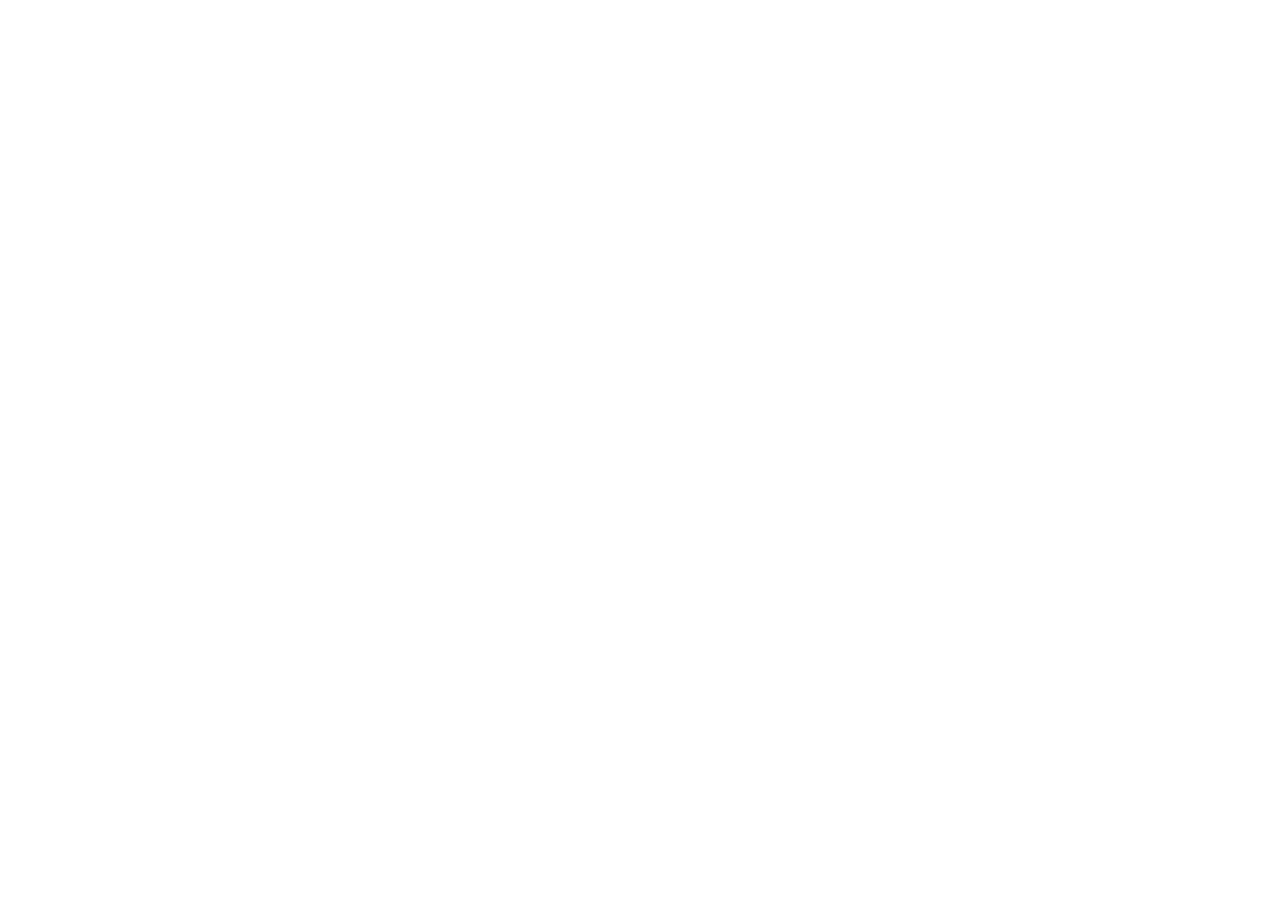
==== index.html @ 879669dd "V0" ====
<!DOCTYPE html>
<html lang="fr">
  <head>
    <meta charset="UTF-8" />
    <meta name="viewport" content="width=device-width, initial-scale=1.0" />
    <title>HUD Pokémon</title>
    <link rel="stylesheet" href="./css/style.css" />
  </head>
  <body>
    <div id="root"></div>
    <script type="module" src="./js/app.js"></script>
  </body>
</html>
---- css/style.css ----
/* ============================================================
   style.css — HUD Pokémon pour Owlbear Rodeo
   ============================================================ */

:root {
  --bleu-nuit: #1f2b4d;
  --bleu-panel: #2c3d70;
  --bleu-clair: #4a63a8;
  --jaune: #ffcb05;
  --rouge: #ee1515;
  --vert: #78c850;
  --texte: #1c1c1c;
  --texte-clair: #f5f5f5;
  --radius: 12px;
  font-family: "Segoe UI", "Trebuchet MS", sans-serif;
}

* {
  box-sizing: border-box;
}

body {
  margin: 0;
  background: transparent;
  color: var(--texte);
}

.chargement {
  padding: 24px;
  text-align: center;
  color: #666;
  font-size: 13px;
}

.texte-vide {
  color: #888;
  font-size: 12px;
  font-style: italic;
}

.app-hud {
  padding: 8px;
  max-width: 420px;
}

/* ---------- Onglets globaux ---------- */

.onglets-globaux {
  display: flex;
  gap: 4px;
  margin-bottom: 8px;
}

.onglet-global {
  flex: 1;
  padding: 6px 8px;
  border: none;
  border-radius: 8px;
  background: #e4e7ef;
  color: var(--texte);
  font-weight: 700;
  cursor: pointer;
  font-size: 13px;
}

.onglet-global.actif {
  background: var(--bleu-nuit);
  color: white;
}

.barre-gm {
  display: flex;
  align-items: center;
  justify-content: space-between;
  gap: 8px;
  background: #eef1fa;
  border-radius: 8px;
  padding: 6px 8px;
  margin-bottom: 8px;
  font-size: 12px;
}

.barre-gm select {
  margin-left: 4px;
}

/* ---------- Fiche dresseur ---------- */

.fiche-dresseur {
  background: white;
  border-radius: var(--radius);
  overflow: hidden;
  box-shadow: 0 2px 8px rgba(0, 0, 0, 0.15);
}

.entete-dresseur {
  display: flex;
  gap: 10px;
  align-items: center;
  background: linear-gradient(135deg, var(--bleu-nuit), var(--bleu-panel));
  color: var(--texte-clair);
  padding: 10px;
}

.portrait-conteneur {
  flex-shrink: 0;
}

.portrait {
  width: 52px;
  height: 52px;
  border-radius: 50%;
  border: 3px solid var(--jaune);
  object-fit: cover;
  background: #333;
}

.portrait-vide {
  display: flex;
  align-items: center;
  justify-content: center;
  font-size: 22px;
}

.entete-dresseur-info {
  flex: 1;
  min-width: 0;
}

.nom-dresseur,
.input-nom-dresseur {
  font-size: 16px;
  font-weight: 800;
  color: var(--texte-clair);
}

.input-nom-dresseur {
  background: rgba(255, 255, 255, 0.15);
  border: none;
  border-radius: 6px;
  padding: 2px 6px;
  width: 100%;
}

.sous-info-dresseur {
  font-size: 12px;
  opacity: 0.9;
  margin: 2px 0 4px;
  display: flex;
  align-items: center;
  gap: 4px;
  flex-wrap: wrap;
}

.input-mini {
  width: 40px;
  padding: 1px 3px;
  border-radius: 4px;
  border: none;
}

.input-role {
  flex: 1;
  min-width: 80px;
  padding: 1px 4px;
  border-radius: 4px;
  border: none;
}

/* ---------- Onglets internes ---------- */

.onglets {
  display: flex;
  border-bottom: 2px solid #eee;
}

.onglet {
  flex: 1;
  padding: 8px;
  border: none;
  background: #f7f8fc;
  cursor: pointer;
  font-weight: 700;
  font-size: 12px;
  color: #555;
}

.onglet.actif {
  background: white;
  color: var(--bleu-nuit);
  border-bottom: 3px solid var(--jaune);
}

/* ---------- Barre de PV ---------- */

.barre-pv-conteneur {
  position: relative;
  margin-top: 3px;
}

.barre-pv-conteneur.dresseur {
  max-width: 220px;
}

.barre-pv-fond {
  height: 8px;
  border-radius: 5px;
  background: rgba(255, 255, 255, 0.25);
  overflow: hidden;
}

.barre-pv-remplissage {
  height: 100%;
  transition: width 0.2s ease;
}

.barre-pv-texte {
  font-size: 10px;
  opacity: 0.9;
}

/* ---------- Équipe / cartes Pokémon ---------- */

.equipe-grille {
  padding: 8px;
  display: flex;
  flex-direction: column;
  gap: 8px;
}

.carte-pokemon {
  border: 1px solid #e2e2e2;
  border-radius: 10px;
  overflow: hidden;
  background: #fafbff;
}

.carte-pokemon.ko {
  opacity: 0.55;
  filter: grayscale(0.6);
}

.carte-pokemon-entete {
  display: flex;
  align-items: center;
  gap: 8px;
  padding: 6px 8px;
  cursor: pointer;
}

.sprite-conteneur {
  width: 44px;
  height: 44px;
  flex-shrink: 0;
}

.sprite-conteneur.petit {
  width: 36px;
  height: 36px;
}

.sprite {
  width: 100%;
  height: 100%;
  object-fit: contain;
  image-rendering: pixelated;
}

.sprite-vide {
  display: flex;
  align-items: center;
  justify-content: center;
  background: #eee;
  border-radius: 8px;
  color: #aaa;
  font-size: 18px;
}

.carte-pokemon-info {
  flex: 1;
  min-width: 0;
}

.carte-pokemon-nom {
  font-weight: 800;
  font-size: 13px;
  display: flex;
  align-items: center;
  gap: 6px;
}

.niveau {
  font-weight: 500;
  font-size: 11px;
  color: #777;
}

.carte-pokemon-types {
  display: flex;
  gap: 4px;
  margin: 2px 0;
}

.carte-pokemon-toggle {
  font-size: 11px;
  color: #999;
}

.badge-type {
  display: inline-block;
  padding: 1px 7px;
  border-radius: 10px;
  color: white;
  font-size: 10px;
  font-weight: 700;
  text-transform: uppercase;
}

.badge-statut {
  display: inline-block;
  padding: 1px 6px;
  border-radius: 8px;
  color: white;
  font-size: 9px;
  font-weight: 800;
}

.carte-pokemon-actions {
  display: flex;
  align-items: center;
  justify-content: space-between;
  gap: 6px;
  padding: 0 8px 8px;
}

.pv-rapides {
  display: flex;
  gap: 4px;
}

.btn {
  padding: 6px 10px;
  border-radius: 8px;
  border: none;
  font-weight: 700;
  font-size: 12px;
  cursor: pointer;
  color: white;
}

.btn-envoyer {
  background: var(--vert);
}

.btn-rappeler {
  background: #888;
}

.btn-mini {
  padding: 3px 7px;
  border-radius: 6px;
  border: 1px solid #ddd;
  background: white;
  font-size: 11px;
  cursor: pointer;
}

.btn-danger {
  color: var(--rouge);
  border-color: var(--rouge);
}

.btn-lien {
  background: none;
  border: none;
  color: var(--bleu-clair);
  font-size: 12px;
  font-weight: 700;
  cursor: pointer;
  padding: 6px 8px;
}

.btn-ajouter-pokemon {
  background: var(--jaune);
  color: #333;
}

.carte-pokemon-details {
  padding: 8px;
  border-top: 1px dashed #eee;
  background: #fdfdfd;
}

.grille-champs {
  display: grid;
  grid-template-columns: 1fr 1fr;
  gap: 6px;
  margin-bottom: 8px;
}

.grille-champs label {
  display: flex;
  flex-direction: column;
  font-size: 10px;
  font-weight: 700;
  color: #555;
  gap: 2px;
}

.grille-champs label.pleine-largeur {
  grid-column: 1 / -1;
}

.grille-champs input,
.grille-champs select,
.grille-champs textarea {
  padding: 4px 6px;
  border-radius: 6px;
  border: 1px solid #ddd;
  font-size: 12px;
}

.attaques-liste {
  display: flex;
  flex-direction: column;
  gap: 4px;
}

.attaque-ligne {
  display: flex;
  align-items: center;
  gap: 4px;
  font-size: 11px;
  flex-wrap: wrap;
}

.attaque-nom {
  width: 90px;
}

.attaque-degats,
.attaque-pp {
  width: 42px;
}

.attaque-nom-ro {
  font-weight: 700;
  width: 90px;
}

.attaque-degats-ro,
.attaque-pp-ro {
  color: #666;
}

/* ---------- Inventaire ---------- */

.inventaire {
  padding: 8px;
}

.inventaire-groupe h4 {
  margin: 6px 0 4px;
  font-size: 12px;
  color: var(--bleu-nuit);
  text-transform: uppercase;
  letter-spacing: 0.03em;
}

.inventaire-ligne {
  display: flex;
  align-items: center;
  gap: 6px;
  padding: 4px 0;
  font-size: 12px;
  border-bottom: 1px solid #f2f2f2;
}

.inv-nom {
  flex: 1;
}

.inv-qte {
  width: 50px;
}

.inv-nom-ro {
  flex: 1;
  font-weight: 600;
}

.inv-qte-ro {
  color: #777;
}

/* ---------- Pokédex ---------- */

.pokedex {
  padding: 8px;
}

.pokedex-grille {
  display: grid;
  grid-template-columns: 1fr 1fr;
  gap: 8px;
}

.pokedex-carte {
  border: 1px solid #eee;
  border-radius: 8px;
  padding: 6px;
  text-align: center;
  font-size: 11px;
}

.pokedex-carte.capture {
  background: #f1fbf0;
  border-color: var(--vert);
}

.pokedex-nom,
.pokedex-nom-ro {
  font-weight: 700;
  margin: 2px 0;
}

.pokedex-desc {
  font-size: 10px;
  color: #777;
  margin: 4px 0 0;
}

.pokedex-statut {
  display: block;
  font-size: 10px;
  margin-top: 2px;
}

/* ---------- Dés ---------- */

.panneau-des {
  padding: 8px;
  display: flex;
  flex-direction: column;
  gap: 10px;
}

.carte-demande-de {
  background: var(--jaune);
  border-radius: 10px;
  padding: 10px;
  text-align: center;
  font-size: 13px;
}

.carte-gm-des {
  background: white;
  border-radius: 10px;
  padding: 10px;
  box-shadow: 0 1px 4px rgba(0, 0, 0, 0.1);
}

.carte-gm-des h4 {
  margin: 0 0 6px;
  font-size: 12px;
}

.journal-des {
  background: white;
  border-radius: 10px;
  padding: 10px;
  max-height: 220px;
  overflow-y: auto;
}

.journal-des h4 {
  margin: 0 0 6px;
  font-size: 12px;
}

.ligne-journal {
  font-size: 11px;
  padding: 4px 0;
  border-bottom: 1px solid #f2f2f2;
}

.ligne-journal.resultat {
  color: #1c6b1c;
}

/* ---------- Réglages ---------- */

.reglages {
  padding: 10px;
  background: white;
  border-radius: 10px;
}

.ligne-reglage {
  display: flex;
  flex-direction: column;
  font-size: 12px;
  font-weight: 700;
  gap: 4px;
  max-width: 160px;
}

.texte-aide {
  font-size: 11px;
  color: #888;
  margin-top: 6px;
}
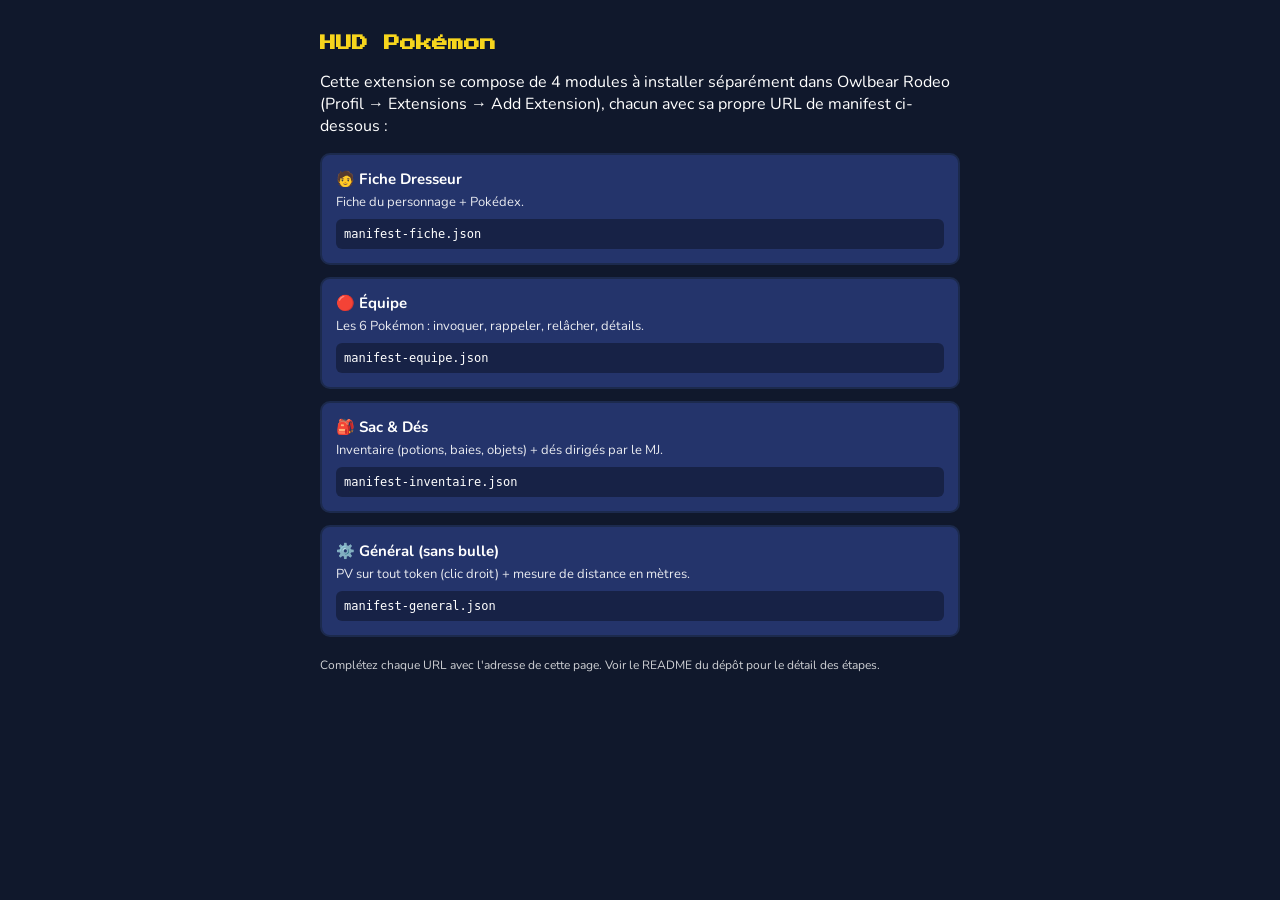
==== commit 8fcb5c89: "v0.1" ====
--- a/index.html
+++ b/index.html
@@ -3,11 +3,83 @@
   <head>
     <meta charset="UTF-8" />
     <meta name="viewport" content="width=device-width, initial-scale=1.0" />
-    <title>HUD Pokémon</title>
+    <title>HUD Pokémon — Extensions Owlbear Rodeo</title>
     <link rel="stylesheet" href="./css/style.css" />
+    <style>
+      body {
+        background: var(--bleu-nuit);
+        padding: 24px;
+      }
+      .page {
+        max-width: 640px;
+        margin: 0 auto;
+        color: white;
+      }
+      h1 {
+        font-family: "Press Start 2P", monospace;
+        font-size: 16px;
+        color: var(--jaune);
+        margin-bottom: 20px;
+      }
+      .liste-manifests {
+        display: flex;
+        flex-direction: column;
+        gap: 12px;
+      }
+      .manifest-item {
+        background: var(--bleu-panel);
+        border-radius: 10px;
+        padding: 14px;
+        border: 2px solid var(--bleu-fonce);
+      }
+      .manifest-item h2 {
+        margin: 0 0 4px;
+        font-size: 15px;
+      }
+      .manifest-item p {
+        margin: 0 0 8px;
+        font-size: 13px;
+        opacity: 0.9;
+      }
+      .manifest-item code {
+        display: block;
+        background: rgba(0, 0, 0, 0.35);
+        padding: 8px;
+        border-radius: 6px;
+        font-size: 12px;
+        word-break: break-all;
+      }
+    </style>
   </head>
   <body>
-    <div id="root"></div>
-    <script type="module" src="./js/app.js"></script>
+    <div class="page">
+      <h1>HUD Pokémon</h1>
+      <p>Cette extension se compose de 4 modules à installer séparément dans Owlbear Rodeo (Profil → Extensions → Add Extension), chacun avec sa propre URL de manifest ci-dessous :</p>
+      <div class="liste-manifests">
+        <div class="manifest-item">
+          <h2>🧑 Fiche Dresseur</h2>
+          <p>Fiche du personnage + Pokédex.</p>
+          <code>manifest-fiche.json</code>
+        </div>
+        <div class="manifest-item">
+          <h2>🔴 Équipe</h2>
+          <p>Les 6 Pokémon : invoquer, rappeler, relâcher, détails.</p>
+          <code>manifest-equipe.json</code>
+        </div>
+        <div class="manifest-item">
+          <h2>🎒 Sac &amp; Dés</h2>
+          <p>Inventaire (potions, baies, objets) + dés dirigés par le MJ.</p>
+          <code>manifest-inventaire.json</code>
+        </div>
+        <div class="manifest-item">
+          <h2>⚙️ Général (sans bulle)</h2>
+          <p>PV sur tout token (clic droit) + mesure de distance en mètres.</p>
+          <code>manifest-general.json</code>
+        </div>
+      </div>
+      <p style="margin-top:20px;font-size:12px;opacity:0.8">
+        Complétez chaque URL avec l'adresse de cette page. Voir le README du dépôt pour le détail des étapes.
+      </p>
+    </div>
   </body>
 </html>
--- a/css/style.css
+++ b/css/style.css
@@ -1,18 +1,22 @@
 /* ============================================================
-   style.css — HUD Pokémon pour Owlbear Rodeo
+   style.css — HUD Pokémon, inspiré des menus Pokémon sur DS
    ============================================================ */
 
+@import url("https://fonts.googleapis.com/css2?family=Press+Start+2P&family=Nunito:wght@500;700;800&display=swap");
+
 :root {
-  --bleu-nuit: #1f2b4d;
-  --bleu-panel: #2c3d70;
-  --bleu-clair: #4a63a8;
-  --jaune: #ffcb05;
-  --rouge: #ee1515;
-  --vert: #78c850;
+  --bleu-nuit: #10182c;
+  --bleu-fonce: #1c2a4d;
+  --bleu-panel: #24346b;
+  --bleu-clair: #5b7fdb;
+  --jaune: #f7d51d;
+  --jaune-fonce: #d9a400;
+  --rouge: #e8432b;
+  --vert: #6abe30;
+  --blanc-creme: #f4f1e6;
   --texte: #1c1c1c;
-  --texte-clair: #f5f5f5;
-  --radius: 12px;
-  font-family: "Segoe UI", "Trebuchet MS", sans-serif;
+  --radius: 10px;
+  font-family: "Nunito", "Segoe UI", sans-serif;
 }
 
 * {
@@ -26,80 +30,111 @@
 }
 
 .chargement {
-  padding: 24px;
+  padding: 30px 16px;
   text-align: center;
-  color: #666;
-  font-size: 13px;
+  color: #eee;
+  font-size: 12px;
+  background: var(--bleu-nuit);
+  border-radius: var(--radius);
+  margin: 8px;
+}
+
+.chargement.erreur {
+  color: #ffb3a7;
+  background: #3a1414;
+}
+
+.pokeball-spin {
+  width: 26px;
+  height: 26px;
+  margin: 0 auto 10px;
+  border-radius: 50%;
+  background: linear-gradient(180deg, var(--rouge) 0%, var(--rouge) 48%, white 48%, white 52%, #eee 52%, #eee 100%);
+  border: 2px solid #1c1c1c;
+  animation: giro 1s linear infinite;
+}
+
+@keyframes giro {
+  to {
+    transform: rotate(360deg);
+  }
 }
 
 .texte-vide {
   color: #888;
   font-size: 12px;
   font-style: italic;
-}
+  padding: 6px 2px;
+}
+
+/* ---------- Fenêtre principale façon DS ---------- */
 
 .app-hud {
   padding: 8px;
   max-width: 420px;
-}
-
-/* ---------- Onglets globaux ---------- */
-
-.onglets-globaux {
-  display: flex;
-  gap: 4px;
-  margin-bottom: 8px;
-}
-
-.onglet-global {
-  flex: 1;
-  padding: 6px 8px;
-  border: none;
-  border-radius: 8px;
-  background: #e4e7ef;
-  color: var(--texte);
-  font-weight: 700;
-  cursor: pointer;
-  font-size: 13px;
-}
-
-.onglet-global.actif {
   background: var(--bleu-nuit);
-  color: white;
-}
+  min-height: 100%;
+}
+
+.fenetre-ds {
+  border-radius: 14px;
+}
+
+.carte-ds {
+  background: var(--blanc-creme);
+  border: 3px solid var(--bleu-panel);
+  border-radius: 14px;
+  overflow: hidden;
+  box-shadow: 0 3px 0 rgba(0, 0, 0, 0.35);
+}
+
+.carte-ds.sans-entete {
+  padding: 8px;
+}
+
+.section-titre {
+  font-family: "Press Start 2P", monospace;
+  font-size: 10px;
+  color: var(--bleu-fonce);
+  letter-spacing: 0.02em;
+  padding: 6px 4px 8px;
+  border-bottom: 2px dashed #ccc4a8;
+  margin-bottom: 6px;
+}
+
+/* ---------- Barre GM (sélection de fiche) ---------- */
 
 .barre-gm {
   display: flex;
   align-items: center;
   justify-content: space-between;
   gap: 8px;
-  background: #eef1fa;
-  border-radius: 8px;
+  background: var(--bleu-panel);
+  color: white;
+  border-radius: 10px;
   padding: 6px 8px;
   margin-bottom: 8px;
   font-size: 12px;
+  border: 2px solid var(--bleu-fonce);
 }
 
 .barre-gm select {
   margin-left: 4px;
-}
-
-/* ---------- Fiche dresseur ---------- */
-
-.fiche-dresseur {
-  background: white;
-  border-radius: var(--radius);
-  overflow: hidden;
-  box-shadow: 0 2px 8px rgba(0, 0, 0, 0.15);
-}
+  border-radius: 6px;
+  border: none;
+  padding: 2px 4px;
+}
+
+/* ---------- Entête dresseur ---------- */
 
 .entete-dresseur {
   display: flex;
   gap: 10px;
   align-items: center;
-  background: linear-gradient(135deg, var(--bleu-nuit), var(--bleu-panel));
-  color: var(--texte-clair);
-  padding: 10px;
+  background: linear-gradient(135deg, var(--bleu-fonce), var(--bleu-panel));
+  color: white;
+  padding: 12px;
+  border-bottom: 3px solid var(--jaune);
 }
 
 .portrait-conteneur {
@@ -107,12 +142,13 @@
 }
 
 .portrait {
-  width: 52px;
-  height: 52px;
+  width: 54px;
+  height: 54px;
   border-radius: 50%;
   border: 3px solid var(--jaune);
   object-fit: cover;
   background: #333;
+  image-rendering: pixelated;
 }
 
 .portrait-vide {
@@ -129,83 +165,100 @@
 
 .nom-dresseur,
 .input-nom-dresseur {
-  font-size: 16px;
-  font-weight: 800;
-  color: var(--texte-clair);
+  font-family: "Press Start 2P", monospace;
+  font-size: 12px;
+  color: white;
 }
 
 .input-nom-dresseur {
-  background: rgba(255, 255, 255, 0.15);
+  background: rgba(0, 0, 0, 0.25);
   border: none;
   border-radius: 6px;
-  padding: 2px 6px;
+  padding: 4px 6px;
   width: 100%;
 }
 
 .sous-info-dresseur {
   font-size: 12px;
   opacity: 0.9;
-  margin: 2px 0 4px;
+  margin: 6px 0 6px;
   display: flex;
   align-items: center;
   gap: 4px;
   flex-wrap: wrap;
+  font-weight: 700;
 }
 
 .input-mini {
-  width: 40px;
-  padding: 1px 3px;
+  width: 42px;
+  padding: 2px 4px;
   border-radius: 4px;
   border: none;
 }
 
 .input-role {
   flex: 1;
-  min-width: 80px;
-  padding: 1px 4px;
+  min-width: 90px;
+  padding: 2px 4px;
   border-radius: 4px;
   border: none;
 }
 
-/* ---------- Onglets internes ---------- */
+/* ---------- Onglets ---------- */
 
 .onglets {
   display: flex;
-  border-bottom: 2px solid #eee;
+  gap: 4px;
+  margin-bottom: 8px;
 }
 
 .onglet {
   flex: 1;
   padding: 8px;
-  border: none;
-  background: #f7f8fc;
+  border: 2px solid var(--bleu-panel);
+  border-radius: 10px;
+  background: var(--bleu-fonce);
+  color: #cfd8f5;
   cursor: pointer;
-  font-weight: 700;
-  font-size: 12px;
-  color: #555;
+  font-weight: 800;
+  font-size: 12px;
 }
 
 .onglet.actif {
-  background: white;
+  background: var(--jaune);
   color: var(--bleu-nuit);
-  border-bottom: 3px solid var(--jaune);
-}
-
-/* ---------- Barre de PV ---------- */
+  border-color: var(--jaune-fonce);
+}
+
+/* ---------- Barre de PV (façon jeu vidéo : HP jaune, barre à droite) ---------- */
 
 .barre-pv-conteneur {
-  position: relative;
-  margin-top: 3px;
+  display: flex;
+  align-items: center;
+  gap: 5px;
+  margin-top: 4px;
 }
 
 .barre-pv-conteneur.dresseur {
-  max-width: 220px;
+  max-width: 240px;
+}
+
+.barre-pv-label {
+  font-family: "Press Start 2P", monospace;
+  font-size: 8px;
+  background: var(--jaune);
+  color: var(--bleu-nuit);
+  padding: 2px 4px;
+  border-radius: 3px;
+  flex-shrink: 0;
 }
 
 .barre-pv-fond {
+  flex: 1;
   height: 8px;
   border-radius: 5px;
-  background: rgba(255, 255, 255, 0.25);
+  background: rgba(0, 0, 0, 0.5);
+  border: 1px solid rgba(255, 255, 255, 0.3);
   overflow: hidden;
 }
 
@@ -217,22 +270,24 @@
 .barre-pv-texte {
   font-size: 10px;
   opacity: 0.9;
+  flex-shrink: 0;
+  min-width: 44px;
+  text-align: right;
 }
 
 /* ---------- Équipe / cartes Pokémon ---------- */
 
 .equipe-grille {
-  padding: 8px;
   display: flex;
   flex-direction: column;
   gap: 8px;
 }
 
 .carte-pokemon {
-  border: 1px solid #e2e2e2;
-  border-radius: 10px;
+  border: 2px solid var(--bleu-panel);
+  border-radius: 12px;
   overflow: hidden;
-  background: #fafbff;
+  background: white;
 }
 
 .carte-pokemon.ko {
@@ -246,12 +301,16 @@
   gap: 8px;
   padding: 6px 8px;
   cursor: pointer;
+  background: #eef0fa;
 }
 
 .sprite-conteneur {
-  width: 44px;
-  height: 44px;
+  width: 46px;
+  height: 46px;
   flex-shrink: 0;
+  background: #fff;
+  border-radius: 8px;
+  border: 1px solid #ddd;
 }
 
 .sprite-conteneur.petit {
@@ -290,15 +349,18 @@
 }
 
 .niveau {
-  font-weight: 500;
-  font-size: 11px;
+  font-weight: 700;
+  font-size: 10px;
   color: #777;
+  background: #e2e2e2;
+  padding: 1px 5px;
+  border-radius: 4px;
 }
 
 .carte-pokemon-types {
   display: flex;
   gap: 4px;
-  margin: 2px 0;
+  margin: 3px 0;
 }
 
 .carte-pokemon-toggle {
@@ -308,12 +370,13 @@
 
 .badge-type {
   display: inline-block;
-  padding: 1px 7px;
-  border-radius: 10px;
+  padding: 2px 7px;
+  border-radius: 4px;
   color: white;
-  font-size: 10px;
-  font-weight: 700;
+  font-size: 9px;
+  font-weight: 800;
   text-transform: uppercase;
+  border-bottom: 2px solid rgba(0, 0, 0, 0.25);
 }
 
 .badge-statut {
@@ -330,7 +393,7 @@
   align-items: center;
   justify-content: space-between;
   gap: 6px;
-  padding: 0 8px 8px;
+  padding: 6px 8px;
 }
 
 .pv-rapides {
@@ -339,13 +402,19 @@
 }
 
 .btn {
-  padding: 6px 10px;
+  padding: 7px 10px;
   border-radius: 8px;
   border: none;
-  font-weight: 700;
+  font-weight: 800;
   font-size: 12px;
   cursor: pointer;
   color: white;
+  border-bottom: 3px solid rgba(0, 0, 0, 0.25);
+}
+
+.btn:active {
+  border-bottom-width: 1px;
+  transform: translateY(2px);
 }
 
 .btn-envoyer {
@@ -353,21 +422,27 @@
 }
 
 .btn-rappeler {
-  background: #888;
+  background: #6b7594;
 }
 
 .btn-mini {
-  padding: 3px 7px;
+  padding: 3px 8px;
   border-radius: 6px;
-  border: 1px solid #ddd;
+  border: 1px solid #ccc;
   background: white;
   font-size: 11px;
   cursor: pointer;
+  font-weight: 700;
 }
 
 .btn-danger {
   color: var(--rouge);
   border-color: var(--rouge);
+}
+
+.btn-relacher {
+  width: 100%;
+  margin-top: 6px;
 }
 
 .btn-lien {
@@ -375,19 +450,19 @@
   border: none;
   color: var(--bleu-clair);
   font-size: 12px;
-  font-weight: 700;
+  font-weight: 800;
   cursor: pointer;
-  padding: 6px 8px;
+  padding: 6px 4px;
 }
 
 .btn-ajouter-pokemon {
   background: var(--jaune);
-  color: #333;
+  color: var(--bleu-nuit);
 }
 
 .carte-pokemon-details {
   padding: 8px;
-  border-top: 1px dashed #eee;
+  border-top: 2px dashed #eee;
   background: #fdfdfd;
 }
 
@@ -402,7 +477,7 @@
   display: flex;
   flex-direction: column;
   font-size: 10px;
-  font-weight: 700;
+  font-weight: 800;
   color: #555;
   gap: 2px;
 }
@@ -420,6 +495,52 @@
   font-size: 12px;
 }
 
+.caracteristiques-grille {
+  display: grid;
+  grid-template-columns: repeat(5, 1fr);
+  gap: 4px;
+  margin-bottom: 8px;
+  background: #eef0fa;
+  border-radius: 8px;
+  padding: 6px;
+}
+
+.caracteristiques-grille.lecture {
+  grid-template-columns: repeat(5, 1fr);
+}
+
+.carac-champ {
+  display: flex;
+  flex-direction: column;
+  font-size: 8px;
+  font-weight: 800;
+  color: #556;
+  text-align: center;
+  gap: 2px;
+}
+
+.carac-champ input {
+  width: 100%;
+  text-align: center;
+  border-radius: 4px;
+  border: 1px solid #ccc;
+  font-size: 11px;
+  padding: 2px;
+}
+
+.carac-champ-ro {
+  display: flex;
+  flex-direction: column;
+  font-size: 9px;
+  color: #556;
+  text-align: center;
+}
+
+.carac-champ-ro strong {
+  font-size: 13px;
+  color: var(--bleu-fonce);
+}
+
 .attaques-liste {
   display: flex;
   flex-direction: column;
@@ -432,48 +553,49 @@
   gap: 4px;
   font-size: 11px;
   flex-wrap: wrap;
+  background: #f7f8fc;
+  border-radius: 6px;
+  padding: 4px 6px;
 }
 
 .attaque-nom {
-  width: 90px;
+  width: 88px;
 }
 
 .attaque-degats,
 .attaque-pp {
-  width: 42px;
+  width: 40px;
 }
 
 .attaque-nom-ro {
-  font-weight: 700;
-  width: 90px;
+  font-weight: 800;
+  width: 88px;
 }
 
 .attaque-degats-ro,
 .attaque-pp-ro {
   color: #666;
+  font-weight: 600;
 }
 
 /* ---------- Inventaire ---------- */
-
-.inventaire {
-  padding: 8px;
-}
 
 .inventaire-groupe h4 {
   margin: 6px 0 4px;
-  font-size: 12px;
-  color: var(--bleu-nuit);
+  font-size: 11px;
+  color: var(--bleu-fonce);
   text-transform: uppercase;
   letter-spacing: 0.03em;
+  font-weight: 800;
 }
 
 .inventaire-ligne {
   display: flex;
   align-items: center;
   gap: 6px;
-  padding: 4px 0;
-  font-size: 12px;
-  border-bottom: 1px solid #f2f2f2;
+  padding: 5px 4px;
+  font-size: 12px;
+  border-bottom: 1px solid #eee;
 }
 
 .inv-nom {
@@ -486,18 +608,15 @@
 
 .inv-nom-ro {
   flex: 1;
-  font-weight: 600;
+  font-weight: 700;
 }
 
 .inv-qte-ro {
   color: #777;
+  font-weight: 700;
 }
 
 /* ---------- Pokédex ---------- */
-
-.pokedex {
-  padding: 8px;
-}
 
 .pokedex-grille {
   display: grid;
@@ -506,22 +625,23 @@
 }
 
 .pokedex-carte {
-  border: 1px solid #eee;
-  border-radius: 8px;
+  border: 2px solid #eee;
+  border-radius: 10px;
   padding: 6px;
   text-align: center;
   font-size: 11px;
+  background: #fafbff;
 }
 
 .pokedex-carte.capture {
-  background: #f1fbf0;
+  background: #eefaea;
   border-color: var(--vert);
 }
 
 .pokedex-nom,
 .pokedex-nom-ro {
-  font-weight: 700;
-  margin: 2px 0;
+  font-weight: 800;
+  margin: 3px 0;
 }
 
 .pokedex-desc {
@@ -534,12 +654,12 @@
   display: block;
   font-size: 10px;
   margin-top: 2px;
+  font-weight: 700;
 }
 
 /* ---------- Dés ---------- */
 
 .panneau-des {
-  padding: 8px;
   display: flex;
   flex-direction: column;
   gap: 10px;
@@ -547,26 +667,29 @@
 
 .carte-demande-de {
   background: var(--jaune);
+  border: 2px solid var(--jaune-fonce);
   border-radius: 10px;
   padding: 10px;
   text-align: center;
   font-size: 13px;
+  font-weight: 700;
+  color: var(--bleu-nuit);
 }
 
 .carte-gm-des {
-  background: white;
+  background: #eef0fa;
   border-radius: 10px;
   padding: 10px;
-  box-shadow: 0 1px 4px rgba(0, 0, 0, 0.1);
 }
 
 .carte-gm-des h4 {
   margin: 0 0 6px;
   font-size: 12px;
+  color: var(--bleu-fonce);
 }
 
 .journal-des {
-  background: white;
+  background: #f7f8fc;
   border-radius: 10px;
   padding: 10px;
   max-height: 220px;
@@ -576,33 +699,40 @@
 .journal-des h4 {
   margin: 0 0 6px;
   font-size: 12px;
+  color: var(--bleu-fonce);
 }
 
 .ligne-journal {
   font-size: 11px;
   padding: 4px 0;
-  border-bottom: 1px solid #f2f2f2;
+  border-bottom: 1px solid #e6e6e6;
 }
 
 .ligne-journal.resultat {
   color: #1c6b1c;
+  font-weight: 700;
 }
 
 /* ---------- Réglages ---------- */
 
 .reglages {
-  padding: 10px;
-  background: white;
-  border-radius: 10px;
+  padding: 4px;
 }
 
 .ligne-reglage {
   display: flex;
   flex-direction: column;
   font-size: 12px;
-  font-weight: 700;
+  font-weight: 800;
   gap: 4px;
-  max-width: 160px;
+  max-width: 180px;
+  color: var(--bleu-fonce);
+}
+
+.ligne-reglage input {
+  padding: 4px 6px;
+  border-radius: 6px;
+  border: 1px solid #ccc;
 }
 
 .texte-aide {
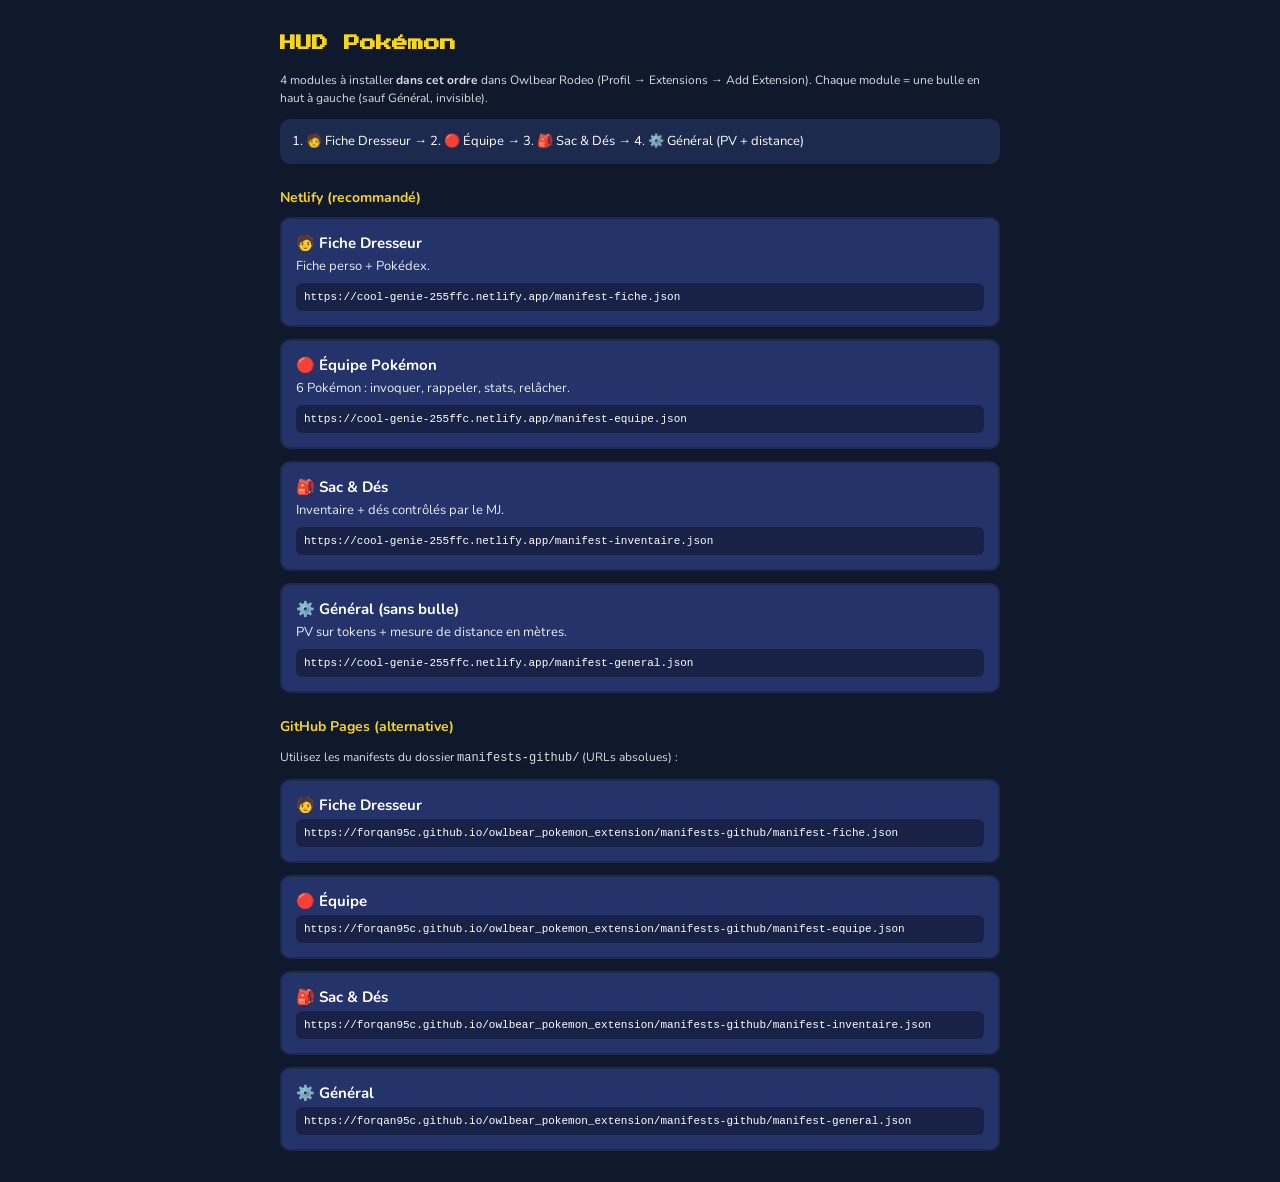
==== commit 03050180: "v.02" ====
--- a/index.html
+++ b/index.html
@@ -11,7 +11,7 @@
         padding: 24px;
       }
       .page {
-        max-width: 640px;
+        max-width: 720px;
         margin: 0 auto;
         color: white;
       }
@@ -20,6 +20,11 @@
         font-size: 16px;
         color: var(--jaune);
         margin-bottom: 20px;
+      }
+      h2 {
+        font-size: 14px;
+        color: var(--jaune);
+        margin: 24px 0 10px;
       }
       .liste-manifests {
         display: flex;
@@ -32,7 +37,7 @@
         padding: 14px;
         border: 2px solid var(--bleu-fonce);
       }
-      .manifest-item h2 {
+      .manifest-item h3 {
         margin: 0 0 4px;
         font-size: 15px;
       }
@@ -46,40 +51,80 @@
         background: rgba(0, 0, 0, 0.35);
         padding: 8px;
         border-radius: 6px;
+        font-size: 11px;
+        word-break: break-all;
+        user-select: all;
+      }
+      .note {
         font-size: 12px;
-        word-break: break-all;
+        opacity: 0.85;
+        line-height: 1.5;
+      }
+      .ordre {
+        background: var(--bleu-fonce);
+        border-radius: 10px;
+        padding: 12px;
+        font-size: 13px;
+        line-height: 1.6;
       }
     </style>
   </head>
   <body>
     <div class="page">
       <h1>HUD Pokémon</h1>
-      <p>Cette extension se compose de 4 modules à installer séparément dans Owlbear Rodeo (Profil → Extensions → Add Extension), chacun avec sa propre URL de manifest ci-dessous :</p>
+      <p class="note">
+        4 modules à installer <strong>dans cet ordre</strong> dans Owlbear Rodeo (Profil → Extensions → Add Extension).
+        Chaque module = une bulle en haut à gauche (sauf Général, invisible).
+      </p>
+
+      <div class="ordre">
+        1. 🧑 Fiche Dresseur → 2. 🔴 Équipe → 3. 🎒 Sac &amp; Dés → 4. ⚙️ Général (PV + distance)
+      </div>
+
+      <h2>Netlify (recommandé)</h2>
       <div class="liste-manifests">
         <div class="manifest-item">
-          <h2>🧑 Fiche Dresseur</h2>
-          <p>Fiche du personnage + Pokédex.</p>
-          <code>manifest-fiche.json</code>
+          <h3>🧑 Fiche Dresseur</h3>
+          <p>Fiche perso + Pokédex.</p>
+          <code>https://cool-genie-255ffc.netlify.app/manifest-fiche.json</code>
         </div>
         <div class="manifest-item">
-          <h2>🔴 Équipe</h2>
-          <p>Les 6 Pokémon : invoquer, rappeler, relâcher, détails.</p>
-          <code>manifest-equipe.json</code>
+          <h3>🔴 Équipe Pokémon</h3>
+          <p>6 Pokémon : invoquer, rappeler, stats, relâcher.</p>
+          <code>https://cool-genie-255ffc.netlify.app/manifest-equipe.json</code>
         </div>
         <div class="manifest-item">
-          <h2>🎒 Sac &amp; Dés</h2>
-          <p>Inventaire (potions, baies, objets) + dés dirigés par le MJ.</p>
-          <code>manifest-inventaire.json</code>
+          <h3>🎒 Sac &amp; Dés</h3>
+          <p>Inventaire + dés contrôlés par le MJ.</p>
+          <code>https://cool-genie-255ffc.netlify.app/manifest-inventaire.json</code>
         </div>
         <div class="manifest-item">
-          <h2>⚙️ Général (sans bulle)</h2>
-          <p>PV sur tout token (clic droit) + mesure de distance en mètres.</p>
-          <code>manifest-general.json</code>
+          <h3>⚙️ Général (sans bulle)</h3>
+          <p>PV sur tokens + mesure de distance en mètres.</p>
+          <code>https://cool-genie-255ffc.netlify.app/manifest-general.json</code>
         </div>
       </div>
-      <p style="margin-top:20px;font-size:12px;opacity:0.8">
-        Complétez chaque URL avec l'adresse de cette page. Voir le README du dépôt pour le détail des étapes.
-      </p>
+
+      <h2>GitHub Pages (alternative)</h2>
+      <p class="note">Utilisez les manifests du dossier <code>manifests-github/</code> (URLs absolues) :</p>
+      <div class="liste-manifests">
+        <div class="manifest-item">
+          <h3>🧑 Fiche Dresseur</h3>
+          <code>https://forqan95c.github.io/owlbear_pokemon_extension/manifests-github/manifest-fiche.json</code>
+        </div>
+        <div class="manifest-item">
+          <h3>🔴 Équipe</h3>
+          <code>https://forqan95c.github.io/owlbear_pokemon_extension/manifests-github/manifest-equipe.json</code>
+        </div>
+        <div class="manifest-item">
+          <h3>🎒 Sac &amp; Dés</h3>
+          <code>https://forqan95c.github.io/owlbear_pokemon_extension/manifests-github/manifest-inventaire.json</code>
+        </div>
+        <div class="manifest-item">
+          <h3>⚙️ Général</h3>
+          <code>https://forqan95c.github.io/owlbear_pokemon_extension/manifests-github/manifest-general.json</code>
+        </div>
+      </div>
     </div>
   </body>
 </html>
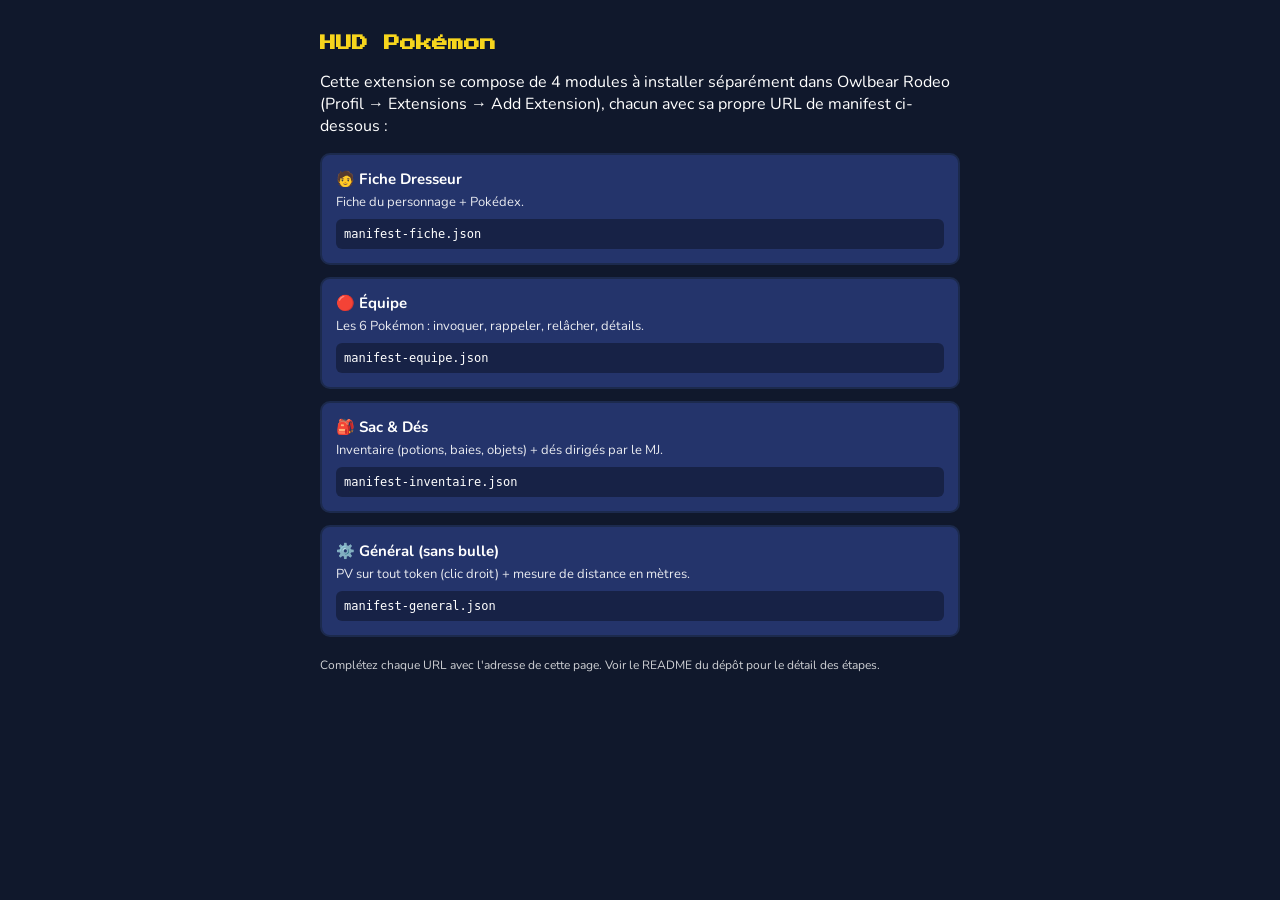
==== commit 141a598f: "..." ====
--- a/index.html
+++ b/index.html
@@ -11,7 +11,7 @@
         padding: 24px;
       }
       .page {
-        max-width: 720px;
+        max-width: 640px;
         margin: 0 auto;
         color: white;
       }
@@ -20,11 +20,6 @@
         font-size: 16px;
         color: var(--jaune);
         margin-bottom: 20px;
-      }
-      h2 {
-        font-size: 14px;
-        color: var(--jaune);
-        margin: 24px 0 10px;
       }
       .liste-manifests {
         display: flex;
@@ -37,7 +32,7 @@
         padding: 14px;
         border: 2px solid var(--bleu-fonce);
       }
-      .manifest-item h3 {
+      .manifest-item h2 {
         margin: 0 0 4px;
         font-size: 15px;
       }
@@ -51,80 +46,40 @@
         background: rgba(0, 0, 0, 0.35);
         padding: 8px;
         border-radius: 6px;
-        font-size: 11px;
+        font-size: 12px;
         word-break: break-all;
-        user-select: all;
-      }
-      .note {
-        font-size: 12px;
-        opacity: 0.85;
-        line-height: 1.5;
-      }
-      .ordre {
-        background: var(--bleu-fonce);
-        border-radius: 10px;
-        padding: 12px;
-        font-size: 13px;
-        line-height: 1.6;
       }
     </style>
   </head>
   <body>
     <div class="page">
       <h1>HUD Pokémon</h1>
-      <p class="note">
-        4 modules à installer <strong>dans cet ordre</strong> dans Owlbear Rodeo (Profil → Extensions → Add Extension).
-        Chaque module = une bulle en haut à gauche (sauf Général, invisible).
-      </p>
-
-      <div class="ordre">
-        1. 🧑 Fiche Dresseur → 2. 🔴 Équipe → 3. 🎒 Sac &amp; Dés → 4. ⚙️ Général (PV + distance)
-      </div>
-
-      <h2>Netlify (recommandé)</h2>
+      <p>Cette extension se compose de 4 modules à installer séparément dans Owlbear Rodeo (Profil → Extensions → Add Extension), chacun avec sa propre URL de manifest ci-dessous :</p>
       <div class="liste-manifests">
         <div class="manifest-item">
-          <h3>🧑 Fiche Dresseur</h3>
-          <p>Fiche perso + Pokédex.</p>
-          <code>https://cool-genie-255ffc.netlify.app/manifest-fiche.json</code>
+          <h2>🧑 Fiche Dresseur</h2>
+          <p>Fiche du personnage + Pokédex.</p>
+          <code>manifest-fiche.json</code>
         </div>
         <div class="manifest-item">
-          <h3>🔴 Équipe Pokémon</h3>
-          <p>6 Pokémon : invoquer, rappeler, stats, relâcher.</p>
-          <code>https://cool-genie-255ffc.netlify.app/manifest-equipe.json</code>
+          <h2>🔴 Équipe</h2>
+          <p>Les 6 Pokémon : invoquer, rappeler, relâcher, détails.</p>
+          <code>manifest-equipe.json</code>
         </div>
         <div class="manifest-item">
-          <h3>🎒 Sac &amp; Dés</h3>
-          <p>Inventaire + dés contrôlés par le MJ.</p>
-          <code>https://cool-genie-255ffc.netlify.app/manifest-inventaire.json</code>
+          <h2>🎒 Sac &amp; Dés</h2>
+          <p>Inventaire (potions, baies, objets) + dés dirigés par le MJ.</p>
+          <code>manifest-inventaire.json</code>
         </div>
         <div class="manifest-item">
-          <h3>⚙️ Général (sans bulle)</h3>
-          <p>PV sur tokens + mesure de distance en mètres.</p>
-          <code>https://cool-genie-255ffc.netlify.app/manifest-general.json</code>
+          <h2>⚙️ Général (sans bulle)</h2>
+          <p>PV sur tout token (clic droit) + mesure de distance en mètres.</p>
+          <code>manifest-general.json</code>
         </div>
       </div>
-
-      <h2>GitHub Pages (alternative)</h2>
-      <p class="note">Utilisez les manifests du dossier <code>manifests-github/</code> (URLs absolues) :</p>
-      <div class="liste-manifests">
-        <div class="manifest-item">
-          <h3>🧑 Fiche Dresseur</h3>
-          <code>https://forqan95c.github.io/owlbear_pokemon_extension/manifests-github/manifest-fiche.json</code>
-        </div>
-        <div class="manifest-item">
-          <h3>🔴 Équipe</h3>
-          <code>https://forqan95c.github.io/owlbear_pokemon_extension/manifests-github/manifest-equipe.json</code>
-        </div>
-        <div class="manifest-item">
-          <h3>🎒 Sac &amp; Dés</h3>
-          <code>https://forqan95c.github.io/owlbear_pokemon_extension/manifests-github/manifest-inventaire.json</code>
-        </div>
-        <div class="manifest-item">
-          <h3>⚙️ Général</h3>
-          <code>https://forqan95c.github.io/owlbear_pokemon_extension/manifests-github/manifest-general.json</code>
-        </div>
-      </div>
+      <p style="margin-top:20px;font-size:12px;opacity:0.8">
+        Complétez chaque URL avec l'adresse de cette page. Voir le README du dépôt pour le détail des étapes.
+      </p>
     </div>
   </body>
 </html>
